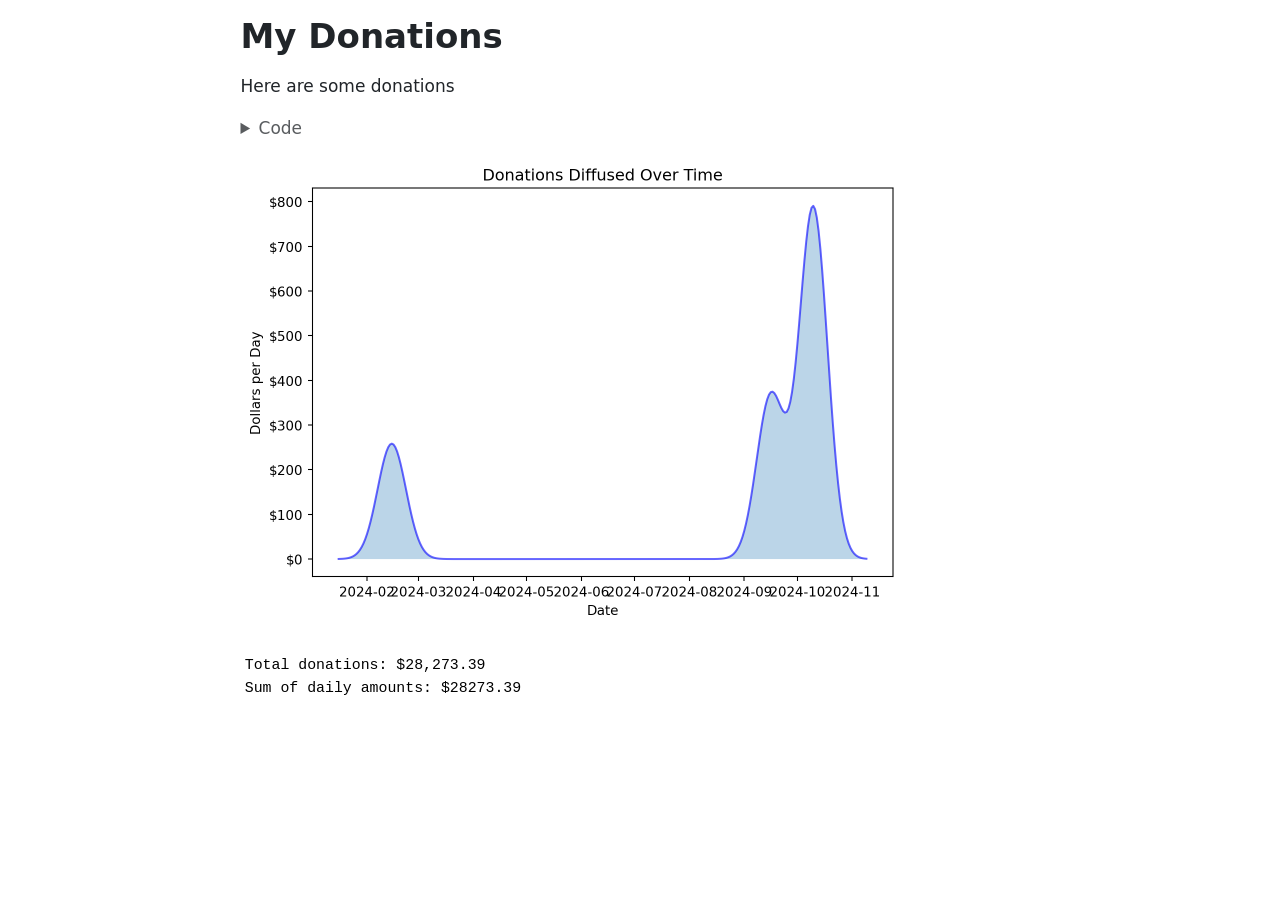
==== hello.html @ 10bc4e4a "good!" ====
<!DOCTYPE html>
<html xmlns="http://www.w3.org/1999/xhtml" lang="en" xml:lang="en"><head>

<meta charset="utf-8">
<meta name="generator" content="quarto-1.6.32">

<meta name="viewport" content="width=device-width, initial-scale=1.0, user-scalable=yes">


<title>My Donations</title>
<style>
code{white-space: pre-wrap;}
span.smallcaps{font-variant: small-caps;}
div.columns{display: flex; gap: min(4vw, 1.5em);}
div.column{flex: auto; overflow-x: auto;}
div.hanging-indent{margin-left: 1.5em; text-indent: -1.5em;}
ul.task-list{list-style: none;}
ul.task-list li input[type="checkbox"] {
  width: 0.8em;
  margin: 0 0.8em 0.2em -1em; /* quarto-specific, see https://github.com/quarto-dev/quarto-cli/issues/4556 */ 
  vertical-align: middle;
}
/* CSS for syntax highlighting */
pre > code.sourceCode { white-space: pre; position: relative; }
pre > code.sourceCode > span { line-height: 1.25; }
pre > code.sourceCode > span:empty { height: 1.2em; }
.sourceCode { overflow: visible; }
code.sourceCode > span { color: inherit; text-decoration: inherit; }
div.sourceCode { margin: 1em 0; }
pre.sourceCode { margin: 0; }
@media screen {
div.sourceCode { overflow: auto; }
}
@media print {
pre > code.sourceCode { white-space: pre-wrap; }
pre > code.sourceCode > span { display: inline-block; text-indent: -5em; padding-left: 5em; }
}
pre.numberSource code
  { counter-reset: source-line 0; }
pre.numberSource code > span
  { position: relative; left: -4em; counter-increment: source-line; }
pre.numberSource code > span > a:first-child::before
  { content: counter(source-line);
    position: relative; left: -1em; text-align: right; vertical-align: baseline;
    border: none; display: inline-block;
    -webkit-touch-callout: none; -webkit-user-select: none;
    -khtml-user-select: none; -moz-user-select: none;
    -ms-user-select: none; user-select: none;
    padding: 0 4px; width: 4em;
  }
pre.numberSource { margin-left: 3em;  padding-left: 4px; }
div.sourceCode
  {   }
@media screen {
pre > code.sourceCode > span > a:first-child::before { text-decoration: underline; }
}
</style>


<script src="hello_files/libs/clipboard/clipboard.min.js"></script>
<script src="hello_files/libs/quarto-html/quarto.js"></script>
<script src="hello_files/libs/quarto-html/popper.min.js"></script>
<script src="hello_files/libs/quarto-html/tippy.umd.min.js"></script>
<script src="hello_files/libs/quarto-html/anchor.min.js"></script>
<link href="hello_files/libs/quarto-html/tippy.css" rel="stylesheet">
<link href="hello_files/libs/quarto-html/quarto-syntax-highlighting-2486e1f0a3ee9ee1fc393803a1361cdb.css" rel="stylesheet" id="quarto-text-highlighting-styles">
<script src="hello_files/libs/bootstrap/bootstrap.min.js"></script>
<link href="hello_files/libs/bootstrap/bootstrap-icons.css" rel="stylesheet">
<link href="hello_files/libs/bootstrap/bootstrap-677b520d69fcc55ab41b4b425631e74d.min.css" rel="stylesheet" append-hash="true" id="quarto-bootstrap" data-mode="light">


</head>

<body class="fullcontent">

<div id="quarto-content" class="page-columns page-rows-contents page-layout-article">

<main class="content" id="quarto-document-content">

<header id="title-block-header" class="quarto-title-block default">
<div class="quarto-title">
<h1 class="title">My Donations</h1>
</div>



<div class="quarto-title-meta">

    
  
    
  </div>
  


</header>


<p>Here are some donations</p>
<div id="6aafaea9" class="cell" data-execution_count="1">
<details class="code-fold">
<summary>Code</summary>
<div class="sourceCode cell-code" id="cb1"><pre class="sourceCode python code-with-copy"><code class="sourceCode python"><span id="cb1-1"><a href="#cb1-1" aria-hidden="true" tabindex="-1"></a><span class="im">from</span> quarto_example <span class="im">import</span> Donation, graph_donations</span>
<span id="cb1-2"><a href="#cb1-2" aria-hidden="true" tabindex="-1"></a><span class="im">from</span> datetime <span class="im">import</span> date</span>
<span id="cb1-3"><a href="#cb1-3" aria-hidden="true" tabindex="-1"></a></span>
<span id="cb1-4"><a href="#cb1-4" aria-hidden="true" tabindex="-1"></a>sigma <span class="op">=</span> <span class="dv">8</span>  <span class="co"># controls spread of the diffusion (in days)</span></span>
<span id="cb1-5"><a href="#cb1-5" aria-hidden="true" tabindex="-1"></a>padding_days <span class="op">=</span> <span class="dv">30</span></span>
<span id="cb1-6"><a href="#cb1-6" aria-hidden="true" tabindex="-1"></a></span>
<span id="cb1-7"><a href="#cb1-7" aria-hidden="true" tabindex="-1"></a><span class="co"># Sample data</span></span>
<span id="cb1-8"><a href="#cb1-8" aria-hidden="true" tabindex="-1"></a>first_donation <span class="op">=</span> Donation(date(<span class="dv">2024</span>, <span class="dv">2</span>, <span class="dv">15</span>), <span class="fl">5181.30</span>)</span>
<span id="cb1-9"><a href="#cb1-9" aria-hidden="true" tabindex="-1"></a>second_donation <span class="op">=</span> Donation(date(<span class="dv">2024</span>, <span class="dv">9</span>, <span class="dv">16</span>), <span class="fl">7318.04</span>)</span>
<span id="cb1-10"><a href="#cb1-10" aria-hidden="true" tabindex="-1"></a>third_donation <span class="op">=</span> Donation(date(<span class="dv">2024</span>, <span class="dv">10</span>, <span class="dv">10</span>), <span class="fl">15774.05</span>)</span>
<span id="cb1-11"><a href="#cb1-11" aria-hidden="true" tabindex="-1"></a>donations <span class="op">=</span> [first_donation, second_donation, third_donation]</span>
<span id="cb1-12"><a href="#cb1-12" aria-hidden="true" tabindex="-1"></a></span>
<span id="cb1-13"><a href="#cb1-13" aria-hidden="true" tabindex="-1"></a>graph_donations(</span>
<span id="cb1-14"><a href="#cb1-14" aria-hidden="true" tabindex="-1"></a>  sigma,</span>
<span id="cb1-15"><a href="#cb1-15" aria-hidden="true" tabindex="-1"></a>  padding_days,</span>
<span id="cb1-16"><a href="#cb1-16" aria-hidden="true" tabindex="-1"></a>  donations</span>
<span id="cb1-17"><a href="#cb1-17" aria-hidden="true" tabindex="-1"></a>)</span></code><button title="Copy to Clipboard" class="code-copy-button"><i class="bi"></i></button></pre></div>
</details>
<div class="cell-output cell-output-display">
<div>
<figure class="figure">
<p><img src="hello_files/figure-html/cell-2-output-1.png" width="661" height="468" class="figure-img"></p>
</figure>
</div>
</div>
<div class="cell-output cell-output-stdout">
<pre><code>Total donations: $28,273.39
Sum of daily amounts: $28273.39</code></pre>
</div>
</div>

</main>
<!-- /main column -->
<script id="quarto-html-after-body" type="application/javascript">
window.document.addEventListener("DOMContentLoaded", function (event) {
  const toggleBodyColorMode = (bsSheetEl) => {
    const mode = bsSheetEl.getAttribute("data-mode");
    const bodyEl = window.document.querySelector("body");
    if (mode === "dark") {
      bodyEl.classList.add("quarto-dark");
      bodyEl.classList.remove("quarto-light");
    } else {
      bodyEl.classList.add("quarto-light");
      bodyEl.classList.remove("quarto-dark");
    }
  }
  const toggleBodyColorPrimary = () => {
    const bsSheetEl = window.document.querySelector("link#quarto-bootstrap");
    if (bsSheetEl) {
      toggleBodyColorMode(bsSheetEl);
    }
  }
  toggleBodyColorPrimary();  
  const icon = "";
  const anchorJS = new window.AnchorJS();
  anchorJS.options = {
    placement: 'right',
    icon: icon
  };
  anchorJS.add('.anchored');
  const isCodeAnnotation = (el) => {
    for (const clz of el.classList) {
      if (clz.startsWith('code-annotation-')) {                     
        return true;
      }
    }
    return false;
  }
  const onCopySuccess = function(e) {
    // button target
    const button = e.trigger;
    // don't keep focus
    button.blur();
    // flash "checked"
    button.classList.add('code-copy-button-checked');
    var currentTitle = button.getAttribute("title");
    button.setAttribute("title", "Copied!");
    let tooltip;
    if (window.bootstrap) {
      button.setAttribute("data-bs-toggle", "tooltip");
      button.setAttribute("data-bs-placement", "left");
      button.setAttribute("data-bs-title", "Copied!");
      tooltip = new bootstrap.Tooltip(button, 
        { trigger: "manual", 
          customClass: "code-copy-button-tooltip",
          offset: [0, -8]});
      tooltip.show();    
    }
    setTimeout(function() {
      if (tooltip) {
        tooltip.hide();
        button.removeAttribute("data-bs-title");
        button.removeAttribute("data-bs-toggle");
        button.removeAttribute("data-bs-placement");
      }
      button.setAttribute("title", currentTitle);
      button.classList.remove('code-copy-button-checked');
    }, 1000);
    // clear code selection
    e.clearSelection();
  }
  const getTextToCopy = function(trigger) {
      const codeEl = trigger.previousElementSibling.cloneNode(true);
      for (const childEl of codeEl.children) {
        if (isCodeAnnotation(childEl)) {
          childEl.remove();
        }
      }
      return codeEl.innerText;
  }
  const clipboard = new window.ClipboardJS('.code-copy-button:not([data-in-quarto-modal])', {
    text: getTextToCopy
  });
  clipboard.on('success', onCopySuccess);
  if (window.document.getElementById('quarto-embedded-source-code-modal')) {
    // For code content inside modals, clipBoardJS needs to be initialized with a container option
    // TODO: Check when it could be a function (https://github.com/zenorocha/clipboard.js/issues/860)
    const clipboardModal = new window.ClipboardJS('.code-copy-button[data-in-quarto-modal]', {
      text: getTextToCopy,
      container: window.document.getElementById('quarto-embedded-source-code-modal')
    });
    clipboardModal.on('success', onCopySuccess);
  }
    var localhostRegex = new RegExp(/^(?:http|https):\/\/localhost\:?[0-9]*\//);
    var mailtoRegex = new RegExp(/^mailto:/);
      var filterRegex = new RegExp('/' + window.location.host + '/');
    var isInternal = (href) => {
        return filterRegex.test(href) || localhostRegex.test(href) || mailtoRegex.test(href);
    }
    // Inspect non-navigation links and adorn them if external
 	var links = window.document.querySelectorAll('a[href]:not(.nav-link):not(.navbar-brand):not(.toc-action):not(.sidebar-link):not(.sidebar-item-toggle):not(.pagination-link):not(.no-external):not([aria-hidden]):not(.dropdown-item):not(.quarto-navigation-tool):not(.about-link)');
    for (var i=0; i<links.length; i++) {
      const link = links[i];
      if (!isInternal(link.href)) {
        // undo the damage that might have been done by quarto-nav.js in the case of
        // links that we want to consider external
        if (link.dataset.originalHref !== undefined) {
          link.href = link.dataset.originalHref;
        }
      }
    }
  function tippyHover(el, contentFn, onTriggerFn, onUntriggerFn) {
    const config = {
      allowHTML: true,
      maxWidth: 500,
      delay: 100,
      arrow: false,
      appendTo: function(el) {
          return el.parentElement;
      },
      interactive: true,
      interactiveBorder: 10,
      theme: 'quarto',
      placement: 'bottom-start',
    };
    if (contentFn) {
      config.content = contentFn;
    }
    if (onTriggerFn) {
      config.onTrigger = onTriggerFn;
    }
    if (onUntriggerFn) {
      config.onUntrigger = onUntriggerFn;
    }
    window.tippy(el, config); 
  }
  const noterefs = window.document.querySelectorAll('a[role="doc-noteref"]');
  for (var i=0; i<noterefs.length; i++) {
    const ref = noterefs[i];
    tippyHover(ref, function() {
      // use id or data attribute instead here
      let href = ref.getAttribute('data-footnote-href') || ref.getAttribute('href');
      try { href = new URL(href).hash; } catch {}
      const id = href.replace(/^#\/?/, "");
      const note = window.document.getElementById(id);
      if (note) {
        return note.innerHTML;
      } else {
        return "";
      }
    });
  }
  const xrefs = window.document.querySelectorAll('a.quarto-xref');
  const processXRef = (id, note) => {
    // Strip column container classes
    const stripColumnClz = (el) => {
      el.classList.remove("page-full", "page-columns");
      if (el.children) {
        for (const child of el.children) {
          stripColumnClz(child);
        }
      }
    }
    stripColumnClz(note)
    if (id === null || id.startsWith('sec-')) {
      // Special case sections, only their first couple elements
      const container = document.createElement("div");
      if (note.children && note.children.length > 2) {
        container.appendChild(note.children[0].cloneNode(true));
        for (let i = 1; i < note.children.length; i++) {
          const child = note.children[i];
          if (child.tagName === "P" && child.innerText === "") {
            continue;
          } else {
            container.appendChild(child.cloneNode(true));
            break;
          }
        }
        if (window.Quarto?.typesetMath) {
          window.Quarto.typesetMath(container);
        }
        return container.innerHTML
      } else {
        if (window.Quarto?.typesetMath) {
          window.Quarto.typesetMath(note);
        }
        return note.innerHTML;
      }
    } else {
      // Remove any anchor links if they are present
      const anchorLink = note.querySelector('a.anchorjs-link');
      if (anchorLink) {
        anchorLink.remove();
      }
      if (window.Quarto?.typesetMath) {
        window.Quarto.typesetMath(note);
      }
      // TODO in 1.5, we should make sure this works without a callout special case
      if (note.classList.contains("callout")) {
        return note.outerHTML;
      } else {
        return note.innerHTML;
      }
    }
  }
  for (var i=0; i<xrefs.length; i++) {
    const xref = xrefs[i];
    tippyHover(xref, undefined, function(instance) {
      instance.disable();
      let url = xref.getAttribute('href');
      let hash = undefined; 
      if (url.startsWith('#')) {
        hash = url;
      } else {
        try { hash = new URL(url).hash; } catch {}
      }
      if (hash) {
        const id = hash.replace(/^#\/?/, "");
        const note = window.document.getElementById(id);
        if (note !== null) {
          try {
            const html = processXRef(id, note.cloneNode(true));
            instance.setContent(html);
          } finally {
            instance.enable();
            instance.show();
          }
        } else {
          // See if we can fetch this
          fetch(url.split('#')[0])
          .then(res => res.text())
          .then(html => {
            const parser = new DOMParser();
            const htmlDoc = parser.parseFromString(html, "text/html");
            const note = htmlDoc.getElementById(id);
            if (note !== null) {
              const html = processXRef(id, note);
              instance.setContent(html);
            } 
          }).finally(() => {
            instance.enable();
            instance.show();
          });
        }
      } else {
        // See if we can fetch a full url (with no hash to target)
        // This is a special case and we should probably do some content thinning / targeting
        fetch(url)
        .then(res => res.text())
        .then(html => {
          const parser = new DOMParser();
          const htmlDoc = parser.parseFromString(html, "text/html");
          const note = htmlDoc.querySelector('main.content');
          if (note !== null) {
            // This should only happen for chapter cross references
            // (since there is no id in the URL)
            // remove the first header
            if (note.children.length > 0 && note.children[0].tagName === "HEADER") {
              note.children[0].remove();
            }
            const html = processXRef(null, note);
            instance.setContent(html);
          } 
        }).finally(() => {
          instance.enable();
          instance.show();
        });
      }
    }, function(instance) {
    });
  }
      let selectedAnnoteEl;
      const selectorForAnnotation = ( cell, annotation) => {
        let cellAttr = 'data-code-cell="' + cell + '"';
        let lineAttr = 'data-code-annotation="' +  annotation + '"';
        const selector = 'span[' + cellAttr + '][' + lineAttr + ']';
        return selector;
      }
      const selectCodeLines = (annoteEl) => {
        const doc = window.document;
        const targetCell = annoteEl.getAttribute("data-target-cell");
        const targetAnnotation = annoteEl.getAttribute("data-target-annotation");
        const annoteSpan = window.document.querySelector(selectorForAnnotation(targetCell, targetAnnotation));
        const lines = annoteSpan.getAttribute("data-code-lines").split(",");
        const lineIds = lines.map((line) => {
          return targetCell + "-" + line;
        })
        let top = null;
        let height = null;
        let parent = null;
        if (lineIds.length > 0) {
            //compute the position of the single el (top and bottom and make a div)
            const el = window.document.getElementById(lineIds[0]);
            top = el.offsetTop;
            height = el.offsetHeight;
            parent = el.parentElement.parentElement;
          if (lineIds.length > 1) {
            const lastEl = window.document.getElementById(lineIds[lineIds.length - 1]);
            const bottom = lastEl.offsetTop + lastEl.offsetHeight;
            height = bottom - top;
          }
          if (top !== null && height !== null && parent !== null) {
            // cook up a div (if necessary) and position it 
            let div = window.document.getElementById("code-annotation-line-highlight");
            if (div === null) {
              div = window.document.createElement("div");
              div.setAttribute("id", "code-annotation-line-highlight");
              div.style.position = 'absolute';
              parent.appendChild(div);
            }
            div.style.top = top - 2 + "px";
            div.style.height = height + 4 + "px";
            div.style.left = 0;
            let gutterDiv = window.document.getElementById("code-annotation-line-highlight-gutter");
            if (gutterDiv === null) {
              gutterDiv = window.document.createElement("div");
              gutterDiv.setAttribute("id", "code-annotation-line-highlight-gutter");
              gutterDiv.style.position = 'absolute';
              const codeCell = window.document.getElementById(targetCell);
              const gutter = codeCell.querySelector('.code-annotation-gutter');
              gutter.appendChild(gutterDiv);
            }
            gutterDiv.style.top = top - 2 + "px";
            gutterDiv.style.height = height + 4 + "px";
          }
          selectedAnnoteEl = annoteEl;
        }
      };
      const unselectCodeLines = () => {
        const elementsIds = ["code-annotation-line-highlight", "code-annotation-line-highlight-gutter"];
        elementsIds.forEach((elId) => {
          const div = window.document.getElementById(elId);
          if (div) {
            div.remove();
          }
        });
        selectedAnnoteEl = undefined;
      };
        // Handle positioning of the toggle
    window.addEventListener(
      "resize",
      throttle(() => {
        elRect = undefined;
        if (selectedAnnoteEl) {
          selectCodeLines(selectedAnnoteEl);
        }
      }, 10)
    );
    function throttle(fn, ms) {
    let throttle = false;
    let timer;
      return (...args) => {
        if(!throttle) { // first call gets through
            fn.apply(this, args);
            throttle = true;
        } else { // all the others get throttled
            if(timer) clearTimeout(timer); // cancel #2
            timer = setTimeout(() => {
              fn.apply(this, args);
              timer = throttle = false;
            }, ms);
        }
      };
    }
      // Attach click handler to the DT
      const annoteDls = window.document.querySelectorAll('dt[data-target-cell]');
      for (const annoteDlNode of annoteDls) {
        annoteDlNode.addEventListener('click', (event) => {
          const clickedEl = event.target;
          if (clickedEl !== selectedAnnoteEl) {
            unselectCodeLines();
            const activeEl = window.document.querySelector('dt[data-target-cell].code-annotation-active');
            if (activeEl) {
              activeEl.classList.remove('code-annotation-active');
            }
            selectCodeLines(clickedEl);
            clickedEl.classList.add('code-annotation-active');
          } else {
            // Unselect the line
            unselectCodeLines();
            clickedEl.classList.remove('code-annotation-active');
          }
        });
      }
  const findCites = (el) => {
    const parentEl = el.parentElement;
    if (parentEl) {
      const cites = parentEl.dataset.cites;
      if (cites) {
        return {
          el,
          cites: cites.split(' ')
        };
      } else {
        return findCites(el.parentElement)
      }
    } else {
      return undefined;
    }
  };
  var bibliorefs = window.document.querySelectorAll('a[role="doc-biblioref"]');
  for (var i=0; i<bibliorefs.length; i++) {
    const ref = bibliorefs[i];
    const citeInfo = findCites(ref);
    if (citeInfo) {
      tippyHover(citeInfo.el, function() {
        var popup = window.document.createElement('div');
        citeInfo.cites.forEach(function(cite) {
          var citeDiv = window.document.createElement('div');
          citeDiv.classList.add('hanging-indent');
          citeDiv.classList.add('csl-entry');
          var biblioDiv = window.document.getElementById('ref-' + cite);
          if (biblioDiv) {
            citeDiv.innerHTML = biblioDiv.innerHTML;
          }
          popup.appendChild(citeDiv);
        });
        return popup.innerHTML;
      });
    }
  }
});
</script>
</div> <!-- /content -->




</body></html>
---- hello_files/libs/quarto-html/tippy.css ----
.tippy-box[data-animation=fade][data-state=hidden]{opacity:0}[data-tippy-root]{max-width:calc(100vw - 10px)}.tippy-box{position:relative;background-color:#333;color:#fff;border-radius:4px;font-size:14px;line-height:1.4;white-space:normal;outline:0;transition-property:transform,visibility,opacity}.tippy-box[data-placement^=top]>.tippy-arrow{bottom:0}.tippy-box[data-placement^=top]>.tippy-arrow:before{bottom:-7px;left:0;border-width:8px 8px 0;border-top-color:initial;transform-origin:center top}.tippy-box[data-placement^=bottom]>.tippy-arrow{top:0}.tippy-box[data-placement^=bottom]>.tippy-arrow:before{top:-7px;left:0;border-width:0 8px 8px;border-bottom-color:initial;transform-origin:center bottom}.tippy-box[data-placement^=left]>.tippy-arrow{right:0}.tippy-box[data-placement^=left]>.tippy-arrow:before{border-width:8px 0 8px 8px;border-left-color:initial;right:-7px;transform-origin:center left}.tippy-box[data-placement^=right]>.tippy-arrow{left:0}.tippy-box[data-placement^=right]>.tippy-arrow:before{left:-7px;border-width:8px 8px 8px 0;border-right-color:initial;transform-origin:center right}.tippy-box[data-inertia][data-state=visible]{transition-timing-function:cubic-bezier(.54,1.5,.38,1.11)}.tippy-arrow{width:16px;height:16px;color:#333}.tippy-arrow:before{content:"";position:absolute;border-color:transparent;border-style:solid}.tippy-content{position:relative;padding:5px 9px;z-index:1}
---- hello_files/libs/quarto-html/quarto-syntax-highlighting-2486e1f0a3ee9ee1fc393803a1361cdb.css ----
/* quarto syntax highlight colors */
:root {
  --quarto-hl-ot-color: #003B4F;
  --quarto-hl-at-color: #657422;
  --quarto-hl-ss-color: #20794D;
  --quarto-hl-an-color: #5E5E5E;
  --quarto-hl-fu-color: #4758AB;
  --quarto-hl-st-color: #20794D;
  --quarto-hl-cf-color: #003B4F;
  --quarto-hl-op-color: #5E5E5E;
  --quarto-hl-er-color: #AD0000;
  --quarto-hl-bn-color: #AD0000;
  --quarto-hl-al-color: #AD0000;
  --quarto-hl-va-color: #111111;
  --quarto-hl-bu-color: inherit;
  --quarto-hl-ex-color: inherit;
  --quarto-hl-pp-color: #AD0000;
  --quarto-hl-in-color: #5E5E5E;
  --quarto-hl-vs-color: #20794D;
  --quarto-hl-wa-color: #5E5E5E;
  --quarto-hl-do-color: #5E5E5E;
  --quarto-hl-im-color: #00769E;
  --quarto-hl-ch-color: #20794D;
  --quarto-hl-dt-color: #AD0000;
  --quarto-hl-fl-color: #AD0000;
  --quarto-hl-co-color: #5E5E5E;
  --quarto-hl-cv-color: #5E5E5E;
  --quarto-hl-cn-color: #8f5902;
  --quarto-hl-sc-color: #5E5E5E;
  --quarto-hl-dv-color: #AD0000;
  --quarto-hl-kw-color: #003B4F;
}

/* other quarto variables */
:root {
  --quarto-font-monospace: SFMono-Regular, Menlo, Monaco, Consolas, "Liberation Mono", "Courier New", monospace;
}

pre > code.sourceCode > span {
  color: #003B4F;
}

code span {
  color: #003B4F;
}

code.sourceCode > span {
  color: #003B4F;
}

div.sourceCode,
div.sourceCode pre.sourceCode {
  color: #003B4F;
}

code span.ot {
  color: #003B4F;
  font-style: inherit;
}

code span.at {
  color: #657422;
  font-style: inherit;
}

code span.ss {
  color: #20794D;
  font-style: inherit;
}

code span.an {
  color: #5E5E5E;
  font-style: inherit;
}

code span.fu {
  color: #4758AB;
  font-style: inherit;
}

code span.st {
  color: #20794D;
  font-style: inherit;
}

code span.cf {
  color: #003B4F;
  font-weight: bold;
  font-style: inherit;
}

code span.op {
  color: #5E5E5E;
  font-style: inherit;
}

code span.er {
  color: #AD0000;
  font-style: inherit;
}

code span.bn {
  color: #AD0000;
  font-style: inherit;
}

code span.al {
  color: #AD0000;
  font-style: inherit;
}

code span.va {
  color: #111111;
  font-style: inherit;
}

code span.bu {
  font-style: inherit;
}

code span.ex {
  font-style: inherit;
}

code span.pp {
  color: #AD0000;
  font-style: inherit;
}

code span.in {
  color: #5E5E5E;
  font-style: inherit;
}

code span.vs {
  color: #20794D;
  font-style: inherit;
}

code span.wa {
  color: #5E5E5E;
  font-style: italic;
}

code span.do {
  color: #5E5E5E;
  font-style: italic;
}

code span.im {
  color: #00769E;
  font-style: inherit;
}

code span.ch {
  color: #20794D;
  font-style: inherit;
}

code span.dt {
  color: #AD0000;
  font-style: inherit;
}

code span.fl {
  color: #AD0000;
  font-style: inherit;
}

code span.co {
  color: #5E5E5E;
  font-style: inherit;
}

code span.cv {
  color: #5E5E5E;
  font-style: italic;
}

code span.cn {
  color: #8f5902;
  font-style: inherit;
}

code span.sc {
  color: #5E5E5E;
  font-style: inherit;
}

code span.dv {
  color: #AD0000;
  font-style: inherit;
}

code span.kw {
  color: #003B4F;
  font-weight: bold;
  font-style: inherit;
}

.prevent-inlining {
  content: "</";
}

/*# sourceMappingURL=b94514f873b6ebc3b38fab26346a7c13.css.map */
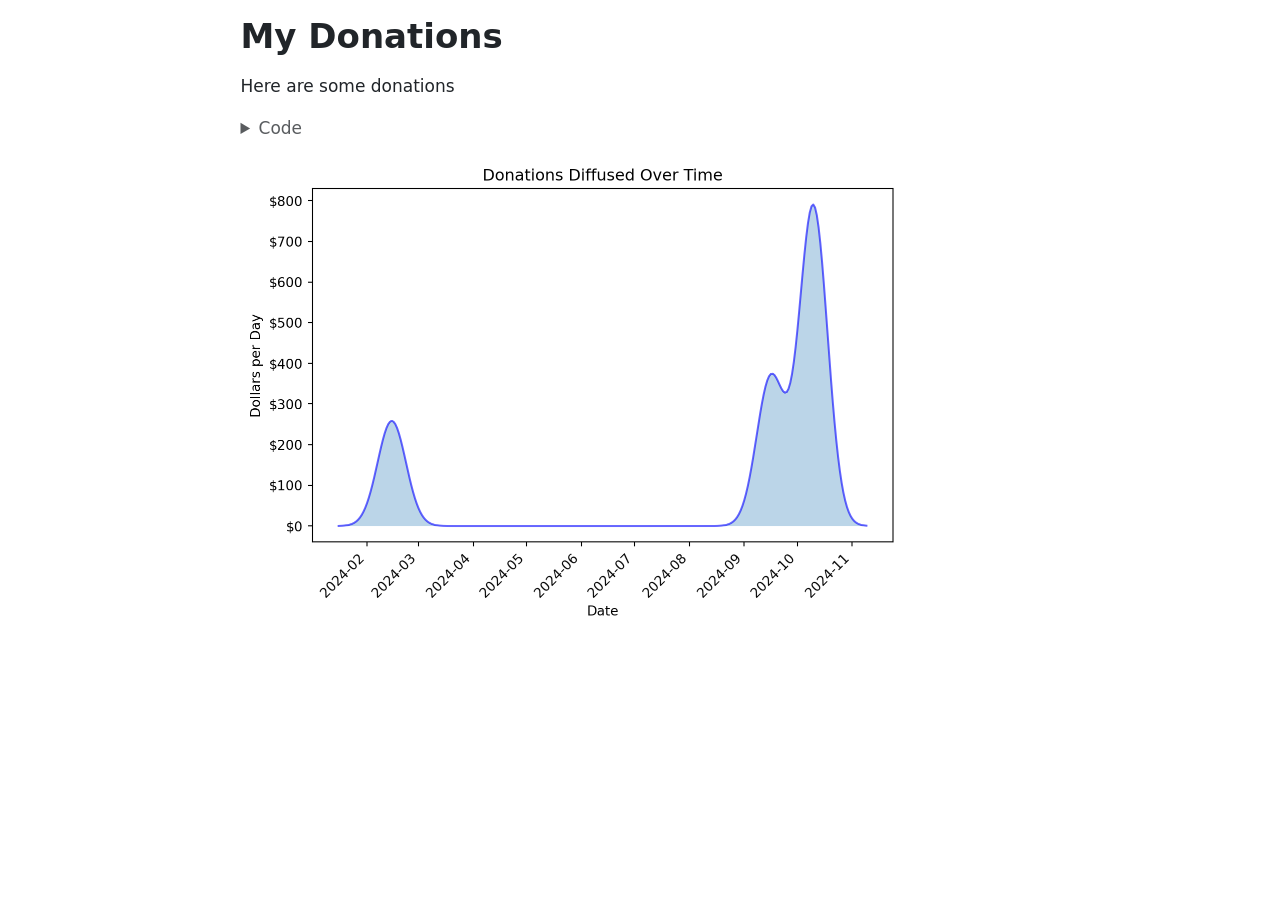
==== commit c73a2daf: "looks good!" ====
--- a/hello.html
+++ b/hello.html
@@ -97,7 +97,7 @@
 
 
 <p>Here are some donations</p>
-<div id="6aafaea9" class="cell" data-execution_count="1">
+<div id="0b78070d" class="cell" data-execution_count="1">
 <details class="code-fold">
 <summary>Code</summary>
 <div class="sourceCode cell-code" id="cb1"><pre class="sourceCode python code-with-copy"><code class="sourceCode python"><span id="cb1-1"><a href="#cb1-1" aria-hidden="true" tabindex="-1"></a><span class="im">from</span> quarto_example <span class="im">import</span> Donation, graph_donations</span>
@@ -121,13 +121,9 @@
 <div class="cell-output cell-output-display">
 <div>
 <figure class="figure">
-<p><img src="hello_files/figure-html/cell-2-output-1.png" width="661" height="468" class="figure-img"></p>
+<p><img src="hello_files/figure-html/cell-2-output-1.png" width="661" height="469" class="figure-img"></p>
 </figure>
 </div>
-</div>
-<div class="cell-output cell-output-stdout">
-<pre><code>Total donations: $28,273.39
-Sum of daily amounts: $28273.39</code></pre>
 </div>
 </div>
 
